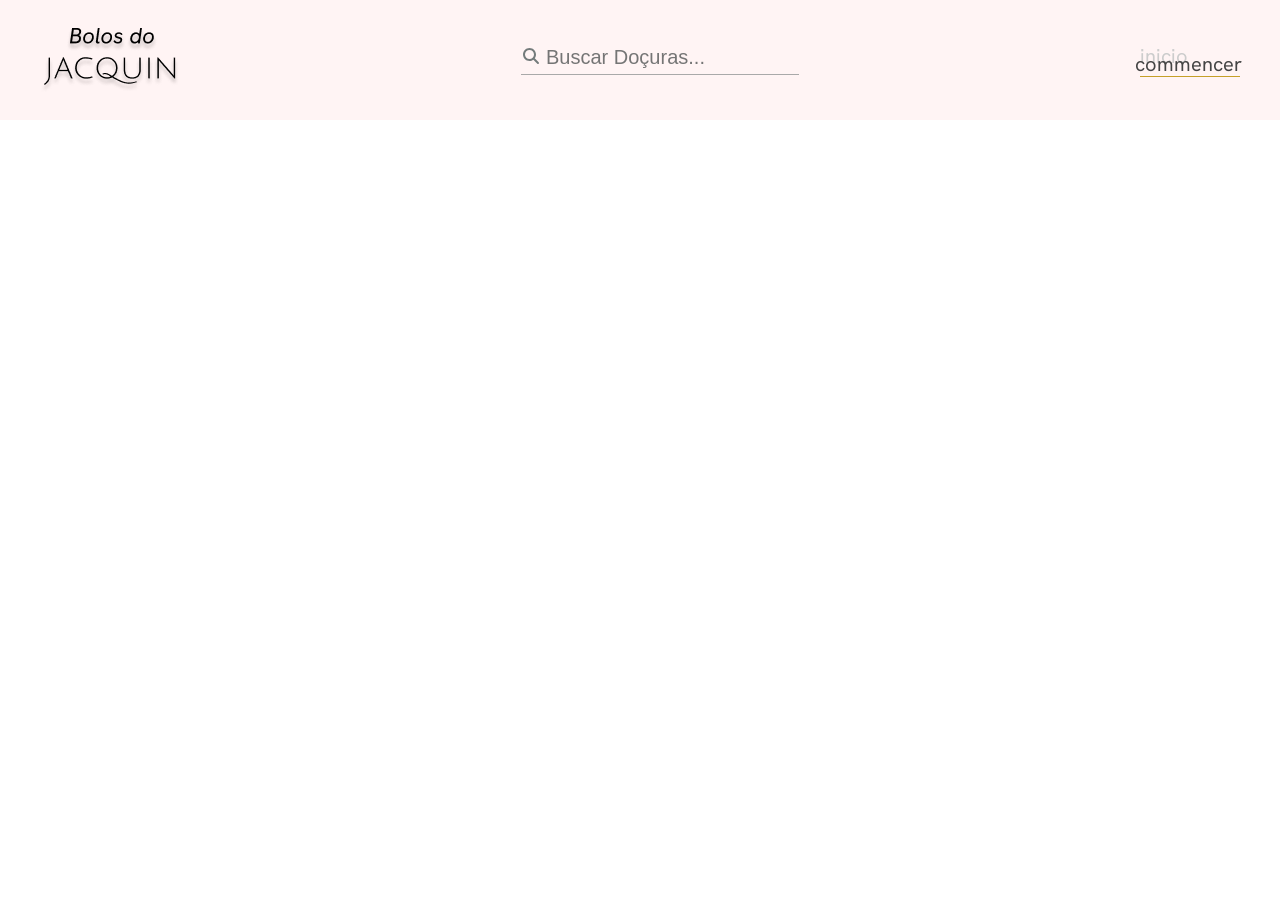
==== home/admprodutos/index.html @ 686d1c92 "inicio da pagina de cadastro e listagem de produtos" ====
<!DOCTYPE html>
<html lang="pt-br">

<head>
    <meta charset="UTF-8">
    <meta name="viewport" content="width=device-width, initial-scale=1.0">
    <title>bolos do Jacquin- adm</title>
    <link rel="stylesheet" href="style.css">

     <link rel="preconnect" href="https://fonts.googleapis.com">
    <link rel="preconnect" href="https://fonts.gstatic.com" crossorigin>
    <link
        href="https://fonts.googleapis.com/css2?family=Hanken+Grotesk:ital,wght@0,100..900;1,100..900&family=Libre+Caslon+Text:ital,wght@0,400;0,700;1,400&display=swap"
        rel="stylesheet">
</head>

<body>
    <header>
        <div class="container header_container">
            <img src="../img/Bolos do jacquin.png" alt="logo bolos do Jacquin">

            <div class="box_busca">
                <svg xmlns="http://www.w3.org/2000/svg"
                    viewBox="0 0 640 640"><!--!Font Awesome Free 7.3.1 by @fontawesome - https://fontawesome.com License - https://fontawesome.com/license/free Copyright 2026 Fonticons, Inc.-->
                    <path
                        d="M480 272C480 317.9 465.1 360.3 440 394.7L566.6 521.4C579.1 533.9 579.1 554.2 566.6 566.7C554.1 579.2 533.8 579.2 521.3 566.7L394.7 440C360.3 465.1 317.9 480 272 480C157.1 480 64 386.9 64 272C64 157.1 157.1 64 272 64C386.9 64 480 157.1 480 272zM272 416C351.5 416 416 351.5 416 272C416 192.5 351.5 128 272 128C192.5 128 128 192.5 128 272C128 351.5 192.5 416 272 416z" />
                </svg><input type="text" placeholder="Buscar Doçuras...">
            </div>

            <a class="link_inicio" href="">
                inicio
                <span>commencer</span>
                <hr>
            </a>
        </div>
    </header>
    <main>

    </main>
    <footer>

    </footer>

</body>

</html>
---- home/admprodutos/style.css ----
*{
margin: 0;
padding: 0;
box-sizing: border-box;

}

:root{
    --corPrincipal: #fff4f4;
    --fontHanken: "Hanken Grotesk", sans-serif;
    --corDourado:#c5a028;
}


.container{
    width: 95%;
    max-width: 1200px;
    margin: 0 auto;
    /* background-color: aqua;*/
}

header{
    background-color: var(--corPrincipal);
    font-family: var(--fontHanken);
}

.header_container{
    display: flex;
    justify-content: space-between;
    align-items: center;
    height:120px ;
}

.box_busca{
    position: relative;
}

.box_busca svg{
    width: 20px;
    position: absolute;
    fill: #747b7b;
}

.box_busca input{
    padding-left:25px;
    padding-bottom: 5px;
    background-color: transparent;
    border: none;
    border-bottom: solid 1px #a9a9a9;
    font-size: 20px;
}

.box_busca input:focus{
    outline: none;
}

.link_inicio{
    color: #cccccc;
    text-decoration: none;
    font-size: 20px;
    position: relative;
}

.link_inicio span{
    color: #444444;
    position: absolute;
    left: -5px;
    top: 8px;
    text-align: center;
}

.link_inicio hr{
margin-top: 7px;
width: 100px;
background-color:var(--corDourado);
border: none;
height: 1px;
}
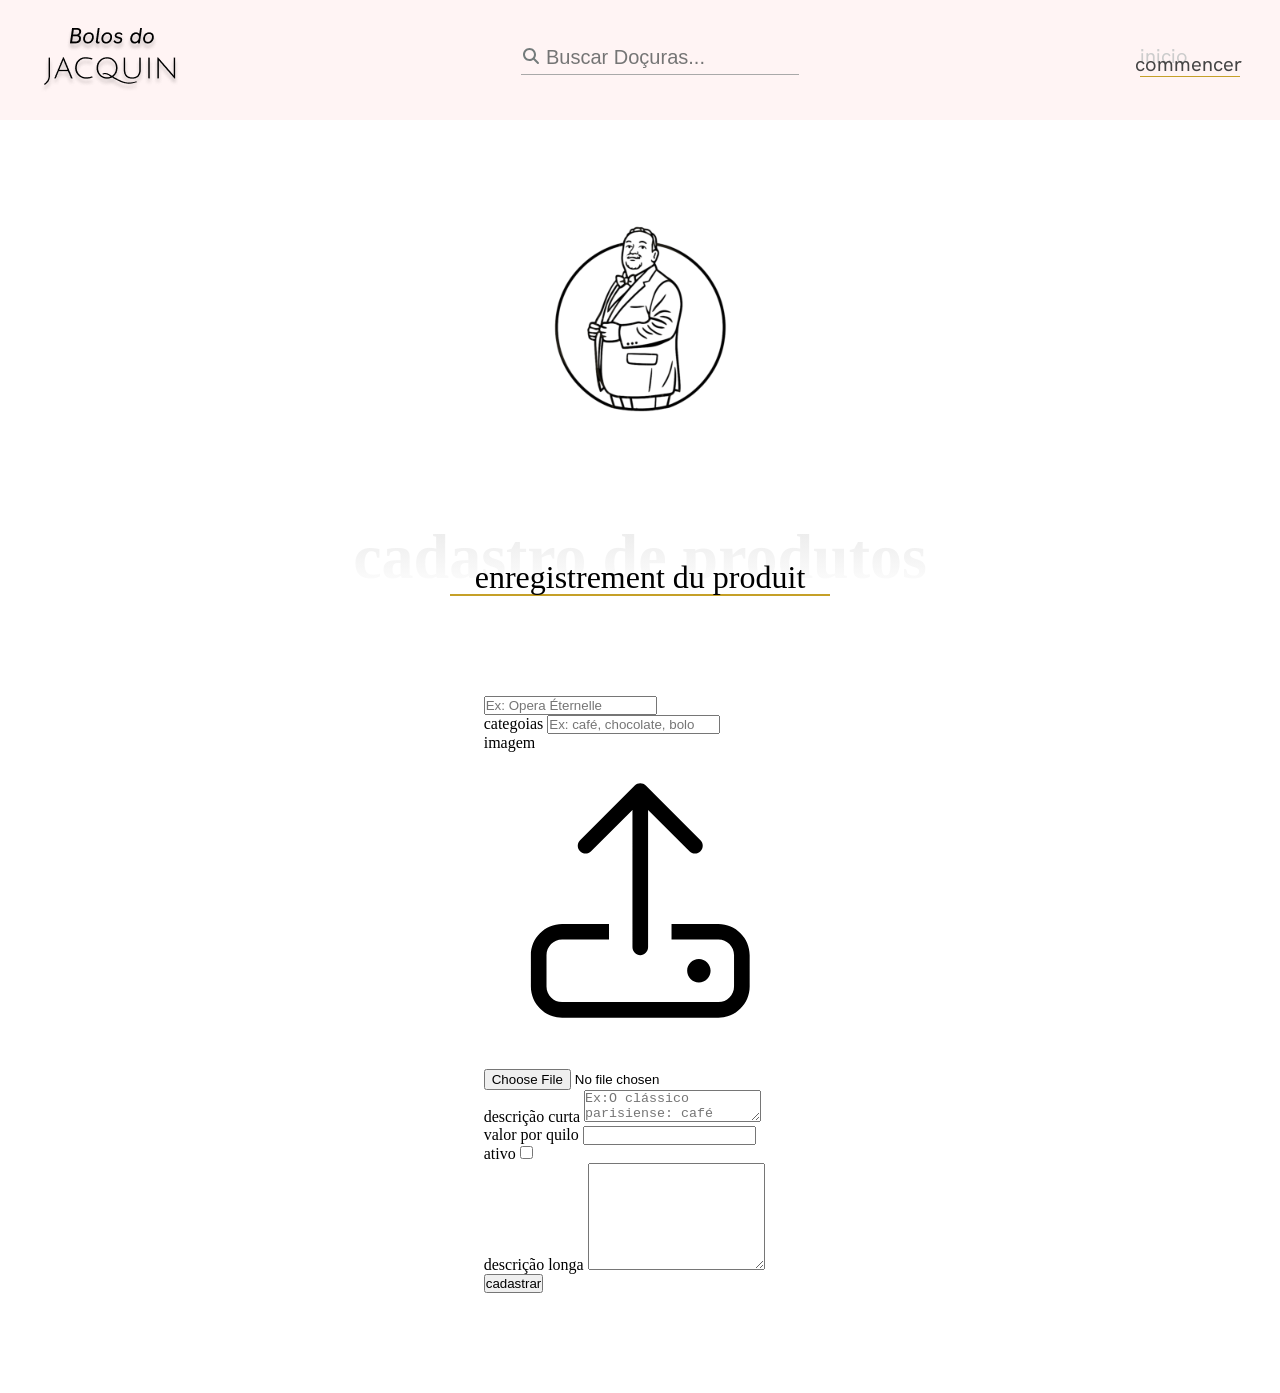
==== commit 7a2df91f: "iniciado o formulario de cadastro de produto" ====
--- a/home/admprodutos/index.html
+++ b/home/admprodutos/index.html
@@ -7,7 +7,7 @@
     <title>bolos do Jacquin- adm</title>
     <link rel="stylesheet" href="style.css">
 
-     <link rel="preconnect" href="https://fonts.googleapis.com">
+    <link rel="preconnect" href="https://fonts.googleapis.com">
     <link rel="preconnect" href="https://fonts.gstatic.com" crossorigin>
     <link
         href="https://fonts.googleapis.com/css2?family=Hanken+Grotesk:ital,wght@0,100..900;1,100..900&family=Libre+Caslon+Text:ital,wght@0,400;0,700;1,400&display=swap"
@@ -32,11 +32,89 @@
                 <span>commencer</span>
                 <hr>
             </a>
+
+            <button>
+                <svg xmlns="http://www.w3.org/2000/svg"
+                    viewBox="0 0 640 640"><!--! Font Awesome Pro 7.3.1 by @fontawesome - https://fontawesome.com License - https://fontawesome.com/license (Commercial License) Copyright 2026 Fonticons, Inc. -->
+                    <path fill="currentColor"
+                        d="M360 128L116.3 320L544 320C544 192 432 128 360 128zM64 336C64 326.2 68.5 316.9 76.2 310.9L340.2 102.9C345.8 98.5 352.8 96 360 96C404.3 96 457.6 115.2 499.9 151.8C543.1 189.2 576 245.7 576 320L576 480C576 515.3 547.3 544 512 544L128 544C92.7 544 64 515.3 64 480L64 336zM96 416L544 416L544 352L96 352L96 416zM96 448L96 480C96 497.7 110.3 512 128 512L512 512C529.7 512 544 497.7 544 480L544 448L96 448z" />
+                </svg>
+            </button>
         </div>
     </header>
+
     <main>
+        <h1>página administrativa- bolos do jacquin</h1>
+        <section class="cad_produtos">
+            <div class="container cad_container">
+                <img class="icon_jacquin" src="../img/Logo Bolos do Jacquin.png" alt="">
+                <div class="box_h2">
+                    <h2>cadastro de produtos</h2>
+                    <span>enregistrement du produit</span>
+                    <hr>
+                </div>
 
+                <form action="">
+                    <div class="inputs_form">
+                        <div class="form_coluna1">
+                            <div class="linha_form">
+                                <label for="nome"></label>
+                                <input placeholder="Ex: Opera Éternelle" type="text" name="" id="">
+                            </div>
+
+                            <div class="link_form">
+                                <div class="input_cat">
+                                    <label for="">categoias</label>
+                                    <input type="text" placeholder="Ex: café, chocolate, bolo">
+                                </div>
+                                <div class="input_img">
+                                    <span>imagem</span>
+                                    <label for="img">
+                                        <svg xmlns="http://www.w3.org/2000/svg"
+                                            viewBox="0 0 640 640"><!--! Font Awesome Pro 7.3.1 by @fontawesome - https://fontawesome.com License - https://fontawesome.com/license (Commercial License) Copyright 2026 Fonticons, Inc. -->
+                                            <path fill="currentColor"
+                                                d="M336 118.6L336 400C336 408.8 328.8 416 320 416C311.2 416 304 408.8 304 400L304 118.6L219.3 203.3C213.1 209.5 202.9 209.5 196.7 203.3C190.5 197.1 190.5 186.9 196.7 180.7L308.7 68.7C314.9 62.5 325.1 62.5 331.3 68.7L443.3 180.7C449.5 186.9 449.5 197.1 443.3 203.3C437.1 209.5 426.9 209.5 420.7 203.3L336 118.6zM256 384L160 384C142.3 384 128 398.3 128 416L128 480C128 497.7 142.3 512 160 512L480 512C497.7 512 512 497.7 512 480L512 416C512 398.3 497.7 384 480 384L384 384L384 352L480 352C515.3 352 544 380.7 544 416L544 480C544 515.3 515.3 544 480 544L160 544C124.7 544 96 515.3 96 480L96 416C96 380.7 124.7 352 160 352L256 352L256 384zM416 448C416 434.7 426.7 424 440 424C453.3 424 464 434.7 464 448C464 461.3 453.3 472 440 472C426.7 472 416 461.3 416 448z" />
+                                        </svg>
+                                    </label>
+                                    <input type="file" name="img" id="">
+                                </div>
+                            </div>
+
+
+                            <div class="linha_form">
+                                <label for="">descrição curta</label>
+                                <textarea
+                                    placeholder="Ex:O clássico parisiense: café arábica, chocolate amargo e biscut joconde"
+                                    name="" id="" rows="2"></textarea>
+                            </div>
+                        </div>
+
+                        <div class="form_coluna2">
+                            <div class="linha_form">
+                                <div class="input_valor">
+                                    <label for="">valor por quilo</label>
+                                    <input type="text" name="" id="">
+                                </div>
+
+                                <div class="input_ativo">
+                                    <label for="">ativo</label>
+                                    <input type="checkbox" name="" id="">
+                                </div>
+                            </div>
+
+
+                            <div class="linha_form">
+                                <label for="">descrição longa</label>
+                                <textarea name="" id="" rows="7"></textarea>
+                            </div>
+                        </div>
+                        <input type="button" value="cadastrar">
+                    </div>
+                </form>
+            </div>
+        </section>
     </main>
+
     <footer>
 
     </footer>
--- a/home/admprodutos/style.css
+++ b/home/admprodutos/style.css
@@ -1,48 +1,57 @@
-*{
-margin: 0;
-padding: 0;
-box-sizing: border-box;
+* {
+    margin: 0;
+    padding: 0;
+    box-sizing: border-box;
 
 }
 
-:root{
+:root {
     --corPrincipal: #fff4f4;
     --fontHanken: "Hanken Grotesk", sans-serif;
-    --corDourado:#c5a028;
+    --corDourado: #c5a028;
 }
 
 
-.container{
+.container {
     width: 95%;
     max-width: 1200px;
     margin: 0 auto;
     /* background-color: aqua;*/
 }
 
-header{
+
+h1 {
+    position: absolute;
+    width: 1px;
+    height: 1px;
+    margin: -1px;
+    overflow: hidden;
+}
+
+header {
     background-color: var(--corPrincipal);
     font-family: var(--fontHanken);
 }
 
-.header_container{
+.header_container {
     display: flex;
     justify-content: space-between;
     align-items: center;
-    height:120px ;
+    height: 120px;
 }
 
-.box_busca{
+.box_busca {
     position: relative;
 }
 
-.box_busca svg{
+.box_busca svg {
     width: 20px;
     position: absolute;
     fill: #747b7b;
 }
 
-.box_busca input{
-    padding-left:25px;
+.box_busca input {
+    padding-left: 25px;
     padding-bottom: 5px;
     background-color: transparent;
     border: none;
@@ -50,18 +59,18 @@
     font-size: 20px;
 }
 
-.box_busca input:focus{
+.box_busca input:focus {
     outline: none;
 }
 
-.link_inicio{
+.link_inicio {
     color: #cccccc;
     text-decoration: none;
     font-size: 20px;
     position: relative;
 }
 
-.link_inicio span{
+.link_inicio span {
     color: #444444;
     position: absolute;
     left: -5px;
@@ -69,10 +78,113 @@
     text-align: center;
 }
 
-.link_inicio hr{
-margin-top: 7px;
-width: 100px;
-background-color:var(--corDourado);
-border: none;
-height: 1px;
+.link_inicio hr {
+    margin-top: 7px;
+    width: 100px;
+    background-color: var(--corDourado);
+    border: none;
+    height: 1px;
+}
+
+/* ----------botao menu---------- */
+
+.header_container button {
+    background-color: transparent;
+    border: none;
+    display: none;
+}
+
+.header_container button svg {
+    width: 50px;
+}
+
+/* -------secao cadastro de produtos----------- */
+
+.cad_container {
+    display: flex;
+    flex-direction: column;
+    align-items: center;
+    padding: 100px 0;
+}
+
+
+.icon_jacquin {
+    width: 200px;
+}
+
+.box_h2 {
+    font-family: "Libre Caslon Text";
+    /*background-color: darkgreen ;*/
+    display: flex;
+    flex-direction: column;
+    align-items: center;
+    position: relative;
+    margin-top: 100px;
+    margin-bottom: 100px;
+}
+
+.box_h2 h2 {
+    font-weight: 700;
+    font-size: 64px;
+    background-image: linear-gradient(0deg, #ffffff, #e9e9e9);
+    background-clip: text;
+    -webkit-background-clip: text;
+
+    color: transparent;
+    -webkit-text-fill-color: transparent;
+}
+
+.box_h2 span {
+    font-size: 32px;
+    position: absolute;
+    bottom: -10px;
+    margin-bottom: 10px;
+}
+
+.box_h2 hr {
+    max-width: 380px;
+    width: 100%;
+    background-color: #c5a028;
+    border: none;
+    height: 2px;
+}
+
+
+
+
+
+
+
+
+
+/* ----------medias----------- */
+@media screen and (max-width:768px) {
+    .header_container button {
+        display: block;
+    }
+
+    .link_inicio,
+    .box_busca {
+        display: none;
+    }
+
+
+    .box_h2 h2 {
+        font-size: 32px;
+    }
+
+    .box_h2 span {
+        font-size: 20px;
+        bottom: -18px;
+        margin-bottom: 20px;
+    }
+
+    .box_h2 hr {
+        margin-top: 10px;
+        width: 70%;
+    }
+
+
+
+
 }
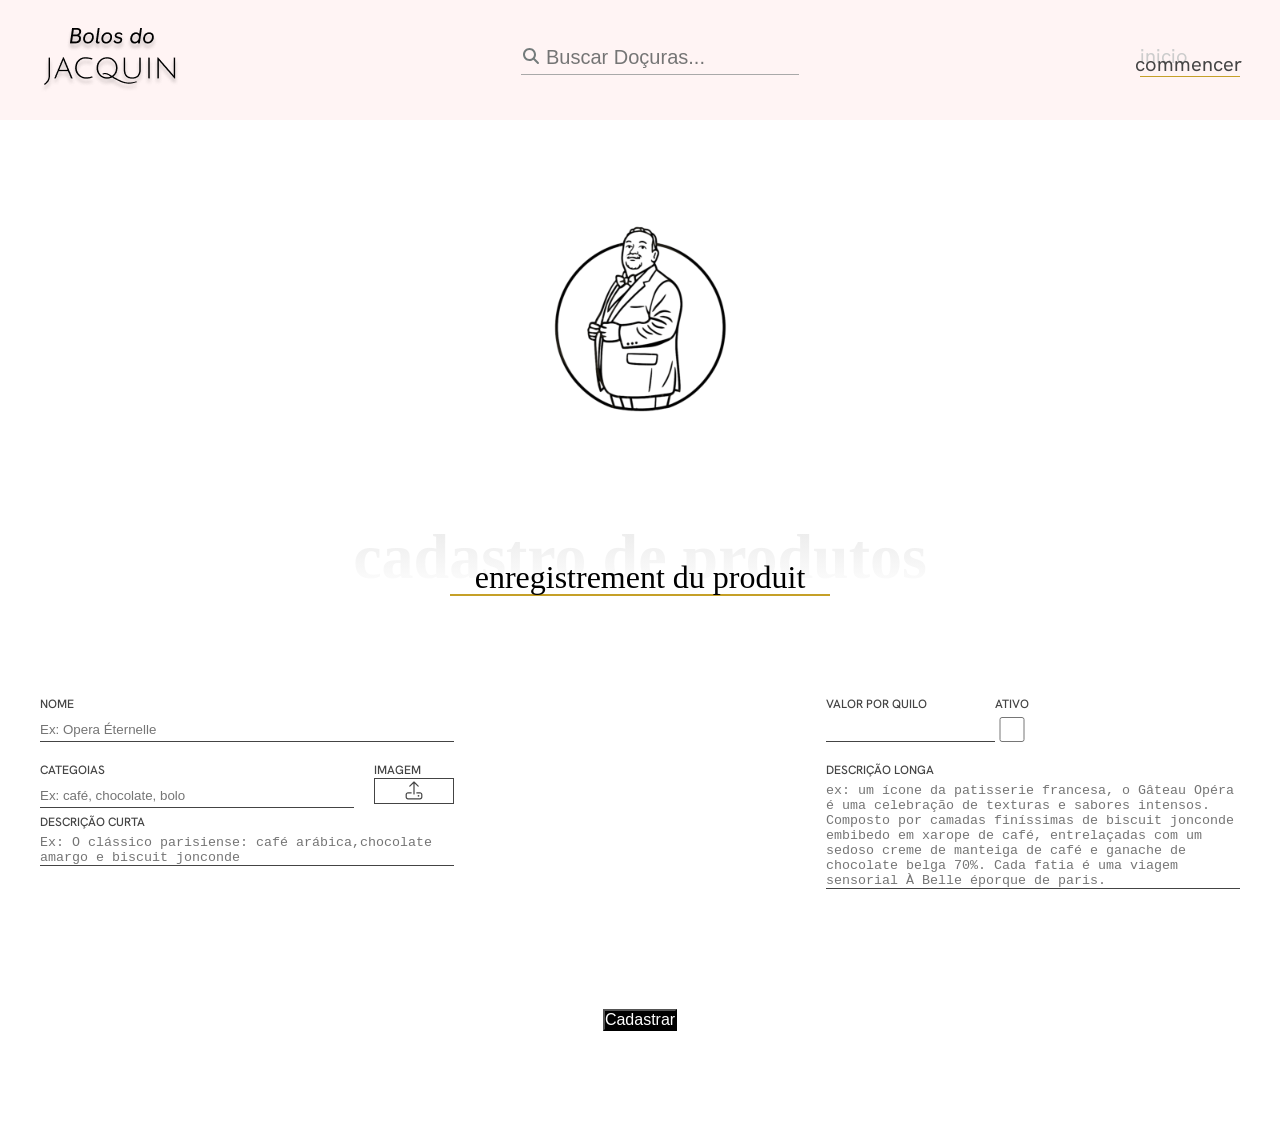
==== commit bdc0d78d: "Formulario de cadastro de produtos" ====
--- a/home/admprodutos/index.html
+++ b/home/admprodutos/index.html
@@ -55,19 +55,22 @@
                 </div>
 
                 <form action="">
-                    <div class="inputs_form">
+                    <div class="inputs_form ">
                         <div class="form_coluna1">
-                            <div class="linha_form">
-                                <label for="nome"></label>
+                            <div class="linha_form lf_coluna">
+                                <label for="">nome
+
+
+                                </label>
                                 <input placeholder="Ex: Opera Éternelle" type="text" name="" id="">
                             </div>
 
-                            <div class="link_form">
-                                <div class="input_cat">
+                            <div class="link_form lf_linha">
+                                <div class="input_cat lf_coluna">
                                     <label for="">categoias</label>
                                     <input type="text" placeholder="Ex: café, chocolate, bolo">
                                 </div>
-                                <div class="input_img">
+                                <div class="input_img lf_coluna">
                                     <span>imagem</span>
                                     <label for="img">
                                         <svg xmlns="http://www.w3.org/2000/svg"
@@ -76,40 +79,39 @@
                                                 d="M336 118.6L336 400C336 408.8 328.8 416 320 416C311.2 416 304 408.8 304 400L304 118.6L219.3 203.3C213.1 209.5 202.9 209.5 196.7 203.3C190.5 197.1 190.5 186.9 196.7 180.7L308.7 68.7C314.9 62.5 325.1 62.5 331.3 68.7L443.3 180.7C449.5 186.9 449.5 197.1 443.3 203.3C437.1 209.5 426.9 209.5 420.7 203.3L336 118.6zM256 384L160 384C142.3 384 128 398.3 128 416L128 480C128 497.7 142.3 512 160 512L480 512C497.7 512 512 497.7 512 480L512 416C512 398.3 497.7 384 480 384L384 384L384 352L480 352C515.3 352 544 380.7 544 416L544 480C544 515.3 515.3 544 480 544L160 544C124.7 544 96 515.3 96 480L96 416C96 380.7 124.7 352 160 352L256 352L256 384zM416 448C416 434.7 426.7 424 440 424C453.3 424 464 434.7 464 448C464 461.3 453.3 472 440 472C426.7 472 416 461.3 416 448z" />
                                         </svg>
                                     </label>
-                                    <input type="file" name="img" id="">
+                                    <input type="file" name="img" id="img">
                                 </div>
                             </div>
 
 
-                            <div class="linha_form">
+                            <div class="linha_form lf_coluna">
                                 <label for="">descrição curta</label>
-                                <textarea
-                                    placeholder="Ex:O clássico parisiense: café arábica, chocolate amargo e biscut joconde"
-                                    name="" id="" rows="2"></textarea>
+                                <textarea name="" id="" rows="2"
+                                placeholder="Ex: O clássico parisiense: café arábica,chocolate amargo e biscuit jonconde"></textarea>
                             </div>
                         </div>
 
                         <div class="form_coluna2">
-                            <div class="linha_form">
-                                <div class="input_valor">
+                            <div class="linha_form lf_linha">
+                                <div class="input_valor lf_coluna">
                                     <label for="">valor por quilo</label>
                                     <input type="text" name="" id="">
                                 </div>
 
-                                <div class="input_ativo">
+                                <div class="input_ativo lf_coluna">
                                     <label for="">ativo</label>
                                     <input type="checkbox" name="" id="">
                                 </div>
                             </div>
 
 
-                            <div class="linha_form">
+                            <div class="linha_form lf_coluna">
                                 <label for="">descrição longa</label>
-                                <textarea name="" id="" rows="7"></textarea>
+                                <textarea name="" id="" rows="7" placeholder="ex: um ícone da patisserie francesa, o Gâteau Opéra é uma celebração de texturas e sabores intensos. Composto por camadas finíssimas de biscuit jonconde embibedo em xarope de café, entrelaçadas com um sedoso creme de manteiga de café e ganache de chocolate belga 70%. Cada fatia é uma viagem sensorial À Belle éporque de paris."></textarea>
                             </div>
                         </div>
-                        <input type="button" value="cadastrar">
                     </div>
+                    <input type="button" value="Cadastrar">
                 </form>
             </div>
         </section>
--- a/home/admprodutos/style.css
+++ b/home/admprodutos/style.css
@@ -151,11 +151,118 @@
 
 
 
-
-
-
-
-
+/* -------formulario---------- */
+form {
+    /* background-color: aqua; */
+    width: 100%;
+}
+
+.inputs_form {
+    display: flex;
+    justify-content: space-between;
+    width: 100%;
+    max-width: 1200px;
+}
+
+.lf_coluna {
+    display: flex;
+    flex-direction: column;
+}
+
+
+.lf_linha {
+    display: flex;
+}
+
+.input_img svg {
+    width: 24px;
+}
+
+.form_coluna1,
+.form_coluna2 {
+    width: 414px;
+}
+
+.input_img,
+form label {
+    font-family: var(--fontHanken);
+    text-transform: uppercase;
+    color: #444444;
+    font-size: 12px;
+    font-weight: 500;
+    margin-bottom: 5px;
+}
+
+.inputs_form input[type=text],
+.inputs_form textarea {
+    background-color: transparent;
+    border: none;
+    border-bottom: solid 1px #444444;
+    resize: none;
+
+}
+
+.linha_form {
+    margin-bottom: 20px;
+}
+
+
+.inputs_form input[type=file] {
+    display: none;
+}
+
+
+.input_img label {
+    /* background-color: blueviolet; */
+    display: flex;
+    align-items: center;
+    justify-content: center;
+    width: 80px;
+    border: solid 1px #444444;
+}
+
+
+form input[type=text] {
+    height: 25px;
+}
+
+.inputs_form input[type=text],
+.inputs_form textarea:focus {
+    outline: none;
+}
+
+
+.input_img label:hover {
+    cursor: pointer;
+}
+
+form input[type=checkbox],
+form input[type=text] {
+    height: 25px;
+}
+
+.input_cat {
+    width: 314px;
+    margin-right: 20px;
+}
+
+
+.inputs_valor input {
+    margin-right: 20px;
+    width: 300px;
+}
+
+form input[type=button] {
+    margin: 100px auto 0;
+    display: block;
+    background-color: #000000;
+    font-size: var(--fontHanken);
+    color: #ffffff;
+   
+
+
+
+}
 
 /* ----------medias----------- */
 @media screen and (max-width:768px) {
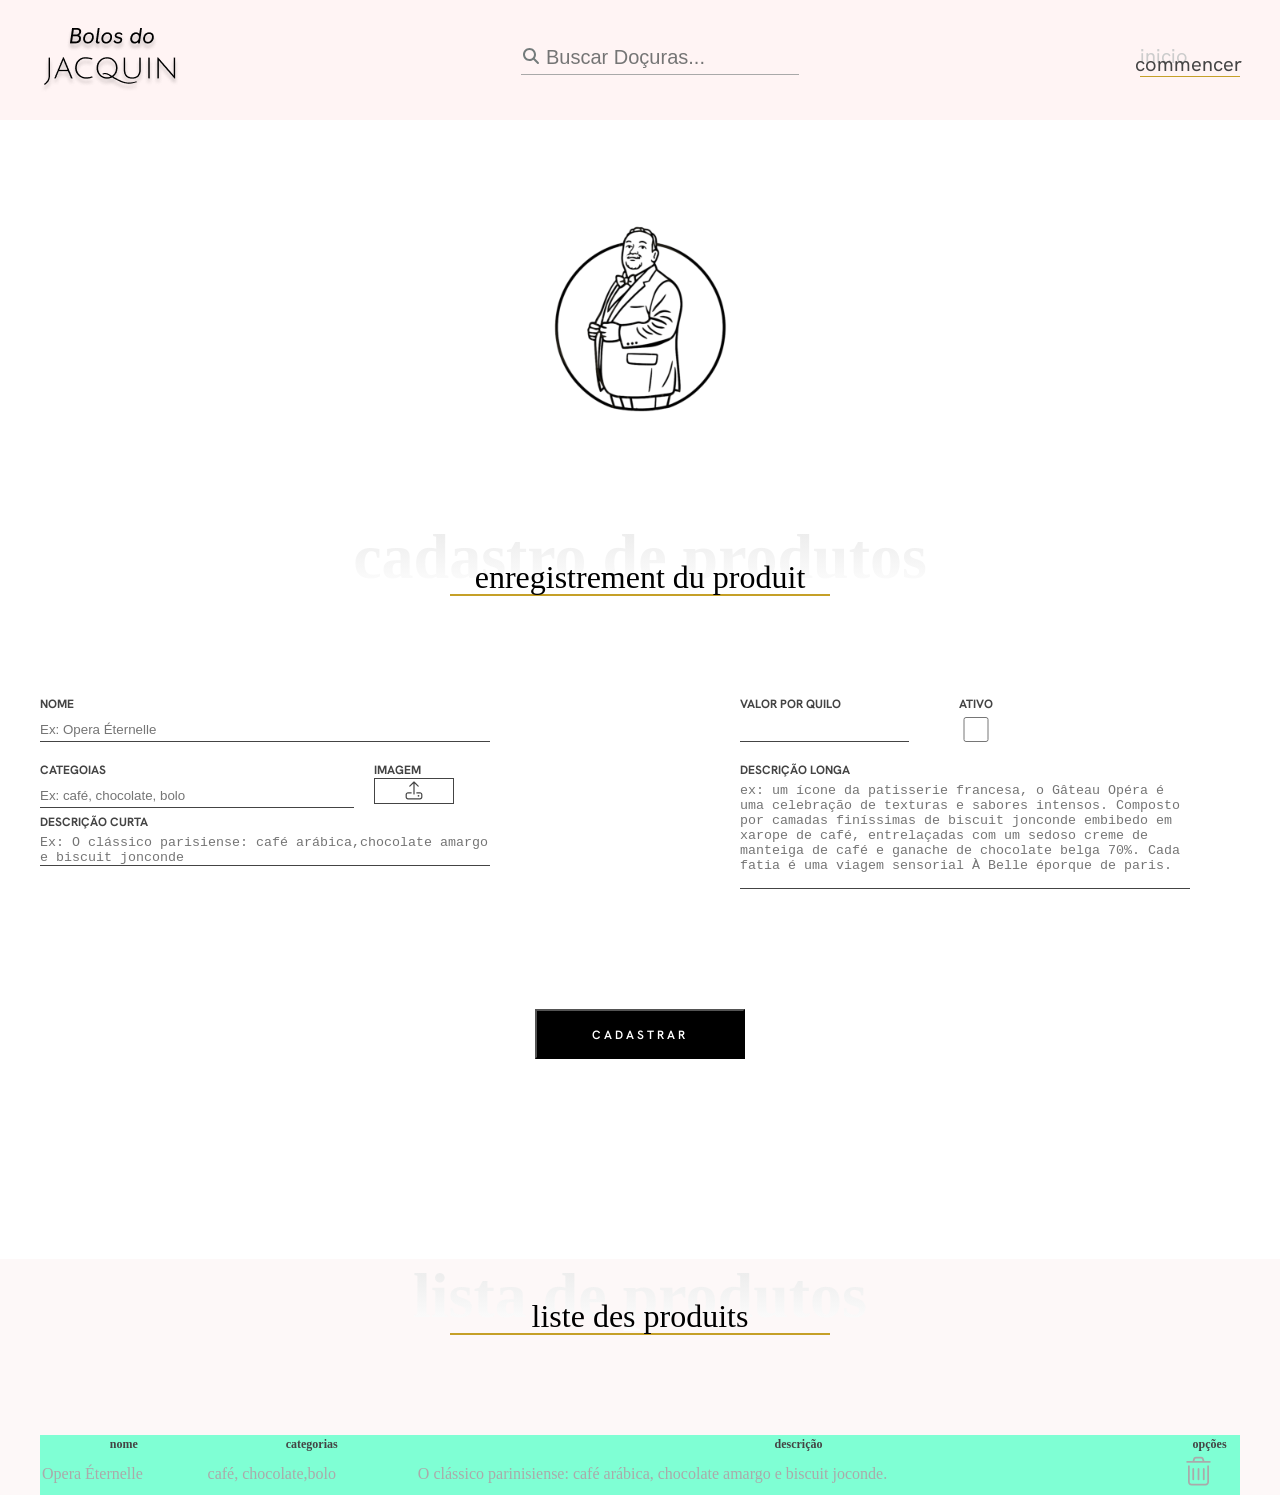
==== commit cc68597e: "inicio da seção da listagem de produtos" ====
--- a/home/admprodutos/index.html
+++ b/home/admprodutos/index.html
@@ -87,7 +87,7 @@
                             <div class="linha_form lf_coluna">
                                 <label for="">descrição curta</label>
                                 <textarea name="" id="" rows="2"
-                                placeholder="Ex: O clássico parisiense: café arábica,chocolate amargo e biscuit jonconde"></textarea>
+                                    placeholder="Ex: O clássico parisiense: café arábica,chocolate amargo e biscuit jonconde"></textarea>
                             </div>
                         </div>
 
@@ -107,12 +107,51 @@
 
                             <div class="linha_form lf_coluna">
                                 <label for="">descrição longa</label>
-                                <textarea name="" id="" rows="7" placeholder="ex: um ícone da patisserie francesa, o Gâteau Opéra é uma celebração de texturas e sabores intensos. Composto por camadas finíssimas de biscuit jonconde embibedo em xarope de café, entrelaçadas com um sedoso creme de manteiga de café e ganache de chocolate belga 70%. Cada fatia é uma viagem sensorial À Belle éporque de paris."></textarea>
+                                <textarea name="" id="" rows="7"
+                                    placeholder="ex: um ícone da patisserie francesa, o Gâteau Opéra é uma celebração de texturas e sabores intensos. Composto por camadas finíssimas de biscuit jonconde embibedo em xarope de café, entrelaçadas com um sedoso creme de manteiga de café e ganache de chocolate belga 70%. Cada fatia é uma viagem sensorial À Belle éporque de paris."></textarea>
                             </div>
                         </div>
                     </div>
                     <input type="button" value="Cadastrar">
                 </form>
+            </div>
+        </section>
+
+        <section class="list_produtos">
+            <div class="container list_container">
+                <div class="box_h2">
+                    <h2>lista de produtos</h2>
+                    <span>liste des produits</span>
+                    <hr>
+                </div>
+
+                <table>
+                    <thead>
+                        <tr>
+                            <th>nome</th>
+                            <th>categorias</th>
+                            <th>descrição</th>
+                            <th>opções</th>
+                        </tr>
+                    </thead>
+
+                    <tbody>
+                        <tr>
+                            <td>Opera Éternelle</td>
+                            <td>café, chocolate,bolo</td>
+                            <td>O clássico parinisiense: café arábica, chocolate amargo e biscuit joconde.</td>
+                            <td>
+                                <svg xmlns="http://www.w3.org/2000/svg"
+                                    viewBox="0 0 640 640"><!--! Font Awesome Pro 7.2.0 by @fontawesome - https://fontawesome.com License - https://fontawesome.com/license (Commercial License) Copyright 2026 Fonticons, Inc. -->
+                                    <path fill="currentColor"
+                                        d="M256.5 91.4C258.5 84.6 264.8 80 271.8 80L368.2 80C375.3 80 381.5 84.6 383.5 91.4L394.5 128L245.5 128L256.5 91.4zM212.1 128L112 128C103.2 128 96 135.2 96 144C96 152.8 103.2 160 112 160L528 160C536.8 160 544 152.8 544 144C544 135.2 536.8 128 528 128L427.9 128L414.2 82.2C408.1 61.9 389.4 48 368.2 48L271.8 48C250.6 48 231.9 61.9 225.8 82.2L212.1 128zM128 208L128 512C128 547.3 156.7 576 192 576L448 576C483.3 576 512 547.3 512 512L512 208L480 208L480 512C480 529.7 465.7 544 448 544L192 544C174.3 544 160 529.7 160 512L160 208L128 208zM240 272C240 263.2 232.8 256 224 256C215.2 256 208 263.2 208 272L208 464C208 472.8 215.2 480 224 480C232.8 480 240 472.8 240 464L240 272zM336 272C336 263.2 328.8 256 320 256C311.2 256 304 263.2 304 272L304 464C304 472.8 311.2 480 320 480C328.8 480 336 472.8 336 464L336 272zM432 272C432 263.2 424.8 256 416 256C407.2 256 400 263.2 400 272L400 464C400 472.8 407.2 480 416 480C424.8 480 432 472.8 432 464L432 272z" />
+                                </svg>
+                            </td>
+                        </tr>
+                    </tbody>
+                </table>
+
+
             </div>
         </section>
     </main>
--- a/home/admprodutos/style.css
+++ b/home/admprodutos/style.css
@@ -9,6 +9,7 @@
     --corPrincipal: #fff4f4;
     --fontHanken: "Hanken Grotesk", sans-serif;
     --corDourado: #c5a028;
+    --corsecundaria: #fdf8f8;
 }
 
 
@@ -167,6 +168,7 @@
 .lf_coluna {
     display: flex;
     flex-direction: column;
+    margin-right: 50px;
 }
 
 
@@ -180,7 +182,8 @@
 
 .form_coluna1,
 .form_coluna2 {
-    width: 414px;
+    max-width: 500px;
+    width: 45%;
 }
 
 .input_img,
@@ -189,7 +192,7 @@
     text-transform: uppercase;
     color: #444444;
     font-size: 12px;
-    font-weight: 500;
+    font-weight: 700;
     margin-bottom: 5px;
 }
 
@@ -242,26 +245,64 @@
 }
 
 .input_cat {
-    width: 314px;
+    width: 79%;
+}
+
+.input_cat {
+    max-width: 314px;
     margin-right: 20px;
-}
-
+
+}
+
+.inputs_valor {
+    width: 90%;
+}
 
 .inputs_valor input {
     margin-right: 20px;
-    width: 300px;
+    max-width: 360px;
 }
 
 form input[type=button] {
     margin: 100px auto 0;
     display: block;
     background-color: #000000;
-    font-size: var(--fontHanken);
+    font-size: 12px;
+    font-family: var(--fontHanken);
+    text-transform: uppercase;
     color: #ffffff;
-   
-
-
-
+    font-weight: 600;
+    padding: 16px 55px;
+    cursor: pointer;
+    height: 50px;
+    letter-spacing: 3px;
+}
+
+/* ------------------lista de produtos------------------ */
+.list_produtos{
+    background-color: var(--corsecundaria) ;
+}
+
+table{
+    background-color: aquamarine;
+    width: 100%;
+}
+
+thead{
+    font-size: 12px;
+    font-weight: 600;
+    color: #444444;
+}
+
+
+tbody{
+    color: #aaaaaa;
+}
+
+table svg{
+    width: 35px;
+    font-family: var(--fontHanken);
+    text-transform: uppercase;
 }
 
 /* ----------medias----------- */
@@ -289,9 +330,22 @@
     .box_h2 hr {
         margin-top: 10px;
         width: 70%;
-    }
-
-
-
-
+
+    }
+
+
+    /*--------------------Formulario-------------------- */
+
+    .inputs_form {
+        flex-direction: column;
+        align-items: center;
+
+    }
+
+
+    .form_coluna1,
+    .form_coluna2 {
+        max-width: 500px;
+        width: 80%;
+    }
 }
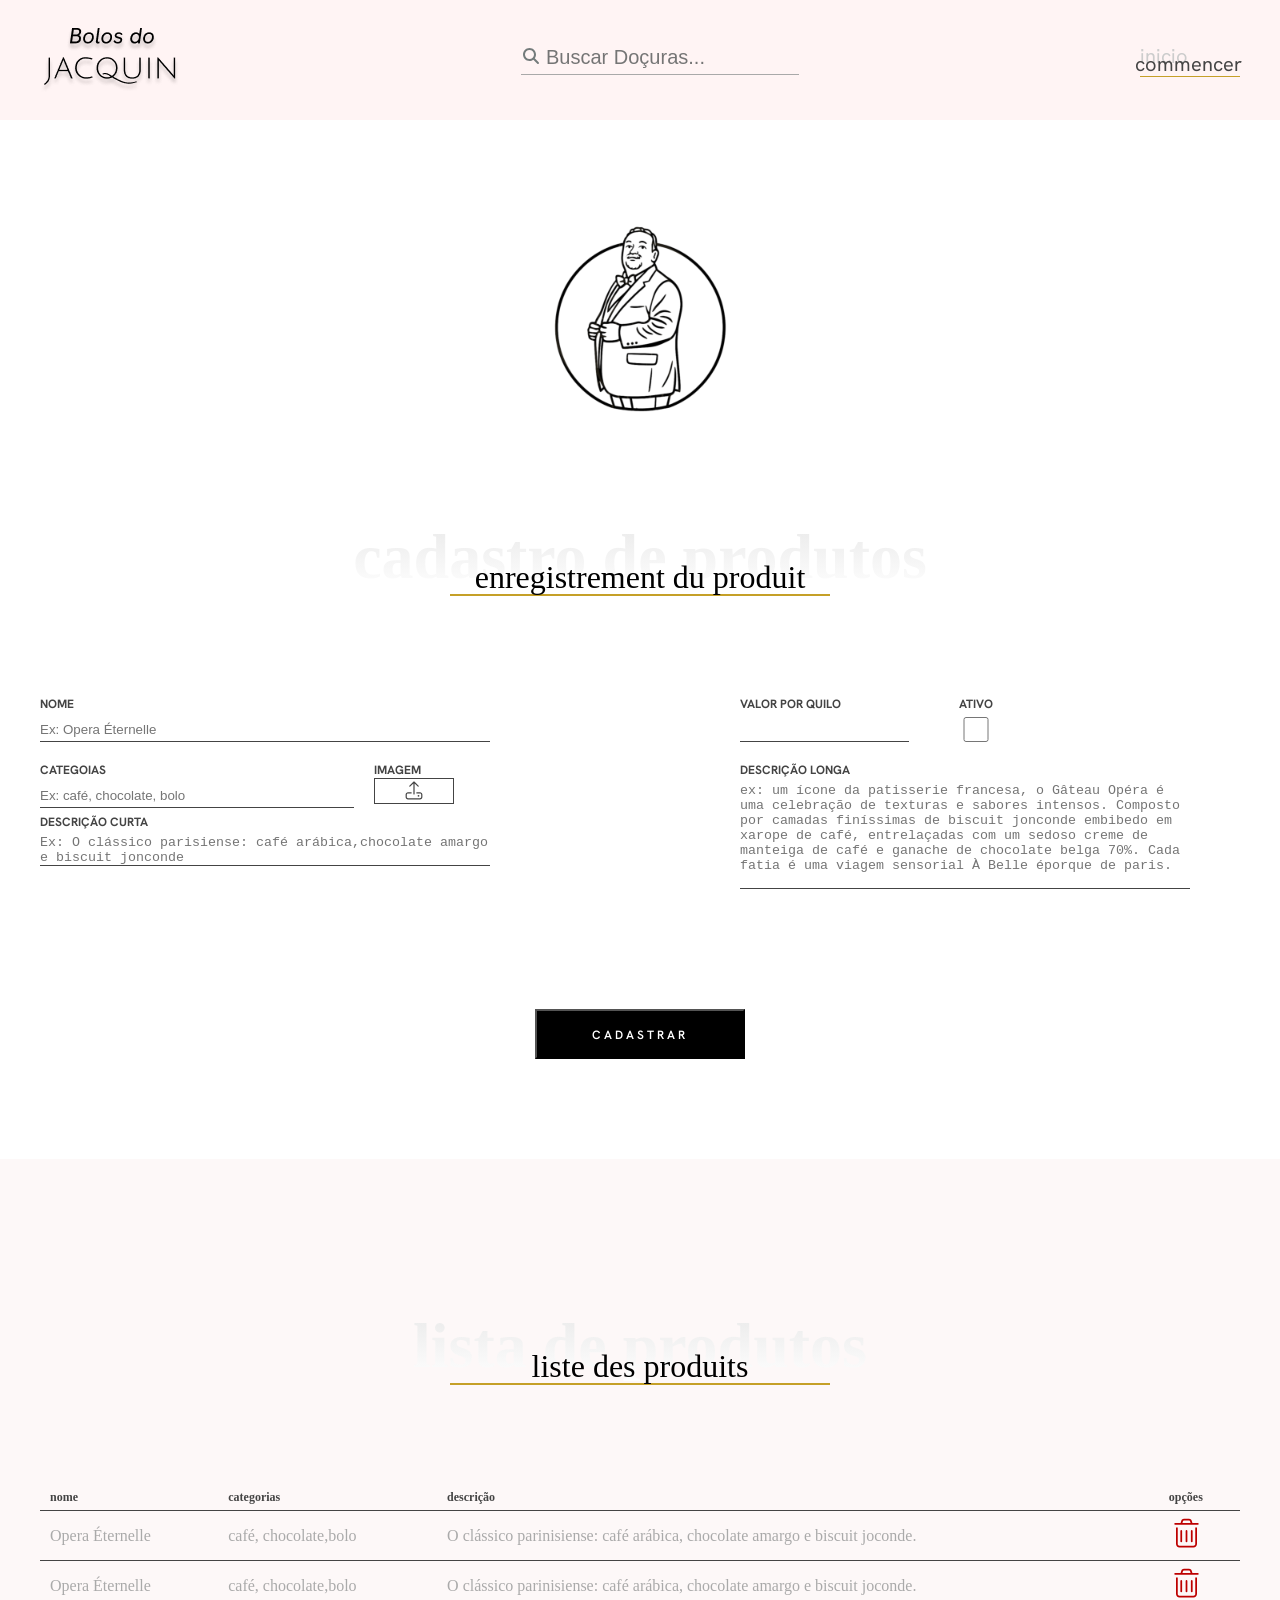
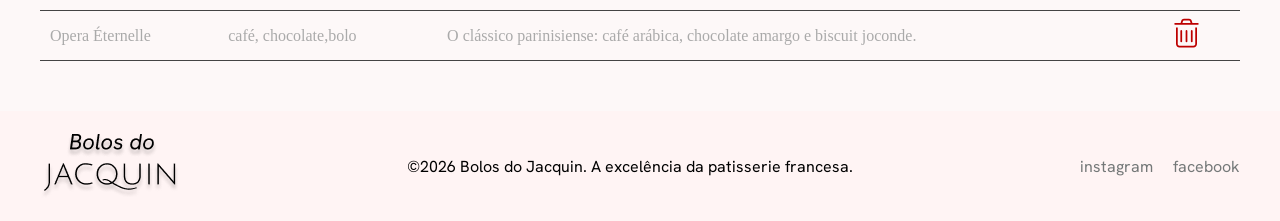
==== commit 0b5d2ed9: "finalização da tabela e começo do rodapé" ====
--- a/home/admprodutos/index.html
+++ b/home/admprodutos/index.html
@@ -137,10 +137,34 @@
 
                     <tbody>
                         <tr>
-                            <td>Opera Éternelle</td>
-                            <td>café, chocolate,bolo</td>
-                            <td>O clássico parinisiense: café arábica, chocolate amargo e biscuit joconde.</td>
-                            <td>
+                            <td data-cell="nome">Opera Éternelle</td>
+                            <td data-cell="categorias">café, chocolate,bolo</td>
+                            <td data-cell="descrição">O clássico parinisiense: café arábica, chocolate amargo e biscuit joconde.</td>
+                            <td data-cell="opções">
+                                <svg xmlns="http://www.w3.org/2000/svg"
+                                    viewBox="0 0 640 640"><!--! Font Awesome Pro 7.2.0 by @fontawesome - https://fontawesome.com License - https://fontawesome.com/license (Commercial License) Copyright 2026 Fonticons, Inc. -->
+                                    <path fill="currentColor"
+                                        d="M256.5 91.4C258.5 84.6 264.8 80 271.8 80L368.2 80C375.3 80 381.5 84.6 383.5 91.4L394.5 128L245.5 128L256.5 91.4zM212.1 128L112 128C103.2 128 96 135.2 96 144C96 152.8 103.2 160 112 160L528 160C536.8 160 544 152.8 544 144C544 135.2 536.8 128 528 128L427.9 128L414.2 82.2C408.1 61.9 389.4 48 368.2 48L271.8 48C250.6 48 231.9 61.9 225.8 82.2L212.1 128zM128 208L128 512C128 547.3 156.7 576 192 576L448 576C483.3 576 512 547.3 512 512L512 208L480 208L480 512C480 529.7 465.7 544 448 544L192 544C174.3 544 160 529.7 160 512L160 208L128 208zM240 272C240 263.2 232.8 256 224 256C215.2 256 208 263.2 208 272L208 464C208 472.8 215.2 480 224 480C232.8 480 240 472.8 240 464L240 272zM336 272C336 263.2 328.8 256 320 256C311.2 256 304 263.2 304 272L304 464C304 472.8 311.2 480 320 480C328.8 480 336 472.8 336 464L336 272zM432 272C432 263.2 424.8 256 416 256C407.2 256 400 263.2 400 272L400 464C400 472.8 407.2 480 416 480C424.8 480 432 472.8 432 464L432 272z" />
+                                </svg>
+                            </td>
+                        </tr>
+                        <tr>
+                            <td data-cell="nome">Opera Éternelle</td>
+                            <td data-cell="categorias">café, chocolate,bolo</td>
+                            <td data-cell="descrição">O clássico parinisiense: café arábica, chocolate amargo e biscuit joconde.</td>
+                            <td data-cell="opções">
+                                <svg xmlns="http://www.w3.org/2000/svg"
+                                    viewBox="0 0 640 640"><!--! Font Awesome Pro 7.2.0 by @fontawesome - https://fontawesome.com License - https://fontawesome.com/license (Commercial License) Copyright 2026 Fonticons, Inc. -->
+                                    <path fill="currentColor"
+                                        d="M256.5 91.4C258.5 84.6 264.8 80 271.8 80L368.2 80C375.3 80 381.5 84.6 383.5 91.4L394.5 128L245.5 128L256.5 91.4zM212.1 128L112 128C103.2 128 96 135.2 96 144C96 152.8 103.2 160 112 160L528 160C536.8 160 544 152.8 544 144C544 135.2 536.8 128 528 128L427.9 128L414.2 82.2C408.1 61.9 389.4 48 368.2 48L271.8 48C250.6 48 231.9 61.9 225.8 82.2L212.1 128zM128 208L128 512C128 547.3 156.7 576 192 576L448 576C483.3 576 512 547.3 512 512L512 208L480 208L480 512C480 529.7 465.7 544 448 544L192 544C174.3 544 160 529.7 160 512L160 208L128 208zM240 272C240 263.2 232.8 256 224 256C215.2 256 208 263.2 208 272L208 464C208 472.8 215.2 480 224 480C232.8 480 240 472.8 240 464L240 272zM336 272C336 263.2 328.8 256 320 256C311.2 256 304 263.2 304 272L304 464C304 472.8 311.2 480 320 480C328.8 480 336 472.8 336 464L336 272zM432 272C432 263.2 424.8 256 416 256C407.2 256 400 263.2 400 272L400 464C400 472.8 407.2 480 416 480C424.8 480 432 472.8 432 464L432 272z" />
+                                </svg>
+                            </td>
+                        </tr>
+                        <tr>
+                            <td data-cell="nome">Opera Éternelle</td>
+                            <td data-cell="categorias">café, chocolate,bolo</td>
+                            <td data-cell="descrição">O clássico parinisiense: café arábica, chocolate amargo e biscuit joconde.</td>
+                            <td data-cell="opções">
                                 <svg xmlns="http://www.w3.org/2000/svg"
                                     viewBox="0 0 640 640"><!--! Font Awesome Pro 7.2.0 by @fontawesome - https://fontawesome.com License - https://fontawesome.com/license (Commercial License) Copyright 2026 Fonticons, Inc. -->
                                     <path fill="currentColor"
@@ -157,7 +181,14 @@
     </main>
 
     <footer>
-
+        <div class="container footer_container">
+            <img src="../img/Bolos do jacquin.png" alt="logo bolo do jacquin">
+            <span>©2026 Bolos do Jacquin. A excelência da patisserie francesa.</span>
+            <nav class="nav_footer">
+                <a href="">instagram</a>
+                <a href="">facebook</a>
+            </nav>
+        </div>
     </footer>
 
 </body>
--- a/home/admprodutos/style.css
+++ b/home/admprodutos/style.css
@@ -279,30 +279,73 @@
 }
 
 /* ------------------lista de produtos------------------ */
-.list_produtos{
-    background-color: var(--corsecundaria) ;
-}
-
-table{
-    background-color: aquamarine;
+.list_produtos {
+    background-color: var(--corsecundaria);
+    padding-top: 50px;
+    padding-bottom: 50px;
+}
+
+table {
+    /* background-color: aquamarine; */
     width: 100%;
-}
-
-thead{
+    border-collapse: collapse;
+}
+
+thead {
     font-size: 12px;
     font-weight: 600;
     color: #444444;
-}
-
-
-tbody{
+    text-align: left;
+}
+
+
+tbody {
     color: #aaaaaa;
 }
 
-table svg{
+table svg {
     width: 35px;
     font-family: var(--fontHanken);
     text-transform: uppercase;
+    color: #bd0000;
+}
+
+th,
+td {
+    border-bottom: solid 1px #444444;
+    padding: 5px 10px;
+}
+
+
+/* ------Footer------ */
+
+footer {
+    background-color: #fff4f4;
+    height: 110px;
+    display: flex;
+    align-items: center;
+}
+
+.footer_container {
+    display: flex;
+    justify-content: space-between;
+    align-items: center;
+    font-family: "Hanken Grotesk", sans-serif;
+
+}
+
+.nav_footer {
+    display: flex;
+    justify-content: space-between;
+    width: 160px;
+}
+
+
+.nav_footer a {
+    display: flex;
+    align-items: center;
+    text-decoration: none;
+    color: #747878;
 }
 
 /* ----------medias----------- */
@@ -348,4 +391,57 @@
         max-width: 500px;
         width: 80%;
     }
+
+
+    /* ---------------------tabela----------------------- */
+    thead {
+        display: none;
+
+    }
+
+    tbody tr {
+        display: flex;
+        flex-direction: column;
+        border: solid 1px #444444;
+        border-radius: 10px;
+        background-color: #ffffff;
+        box-shadow: #00000042 5px 5px 5px;
+        max-width: 500px;
+        margin: 0 auto 50px;
+    }
+
+    tbody td {
+        border: none;
+    }
+
+    tbody td::before {
+        content: attr(data-cell) ": ";
+        font-size: 12px;
+        color: #444444;
+
+    }
+
+
+    /* --------------------rodapé-------------------- */
+
+    .footer_container {
+        display: flex;
+        justify-content: space-between;
+        flex-direction: column;
+        align-items: center;
+        max-width: 500px;
+        width: 80%;
+
+    }
+
+    .footer_container span {
+        font-size: 12px;
+       margin-bottom: 5px;
+    }
+
+    .footer_container img {
+        width: 100px;
+         margin-bottom: 15px; 
+        margin-top: 10px;
+    }
 }
